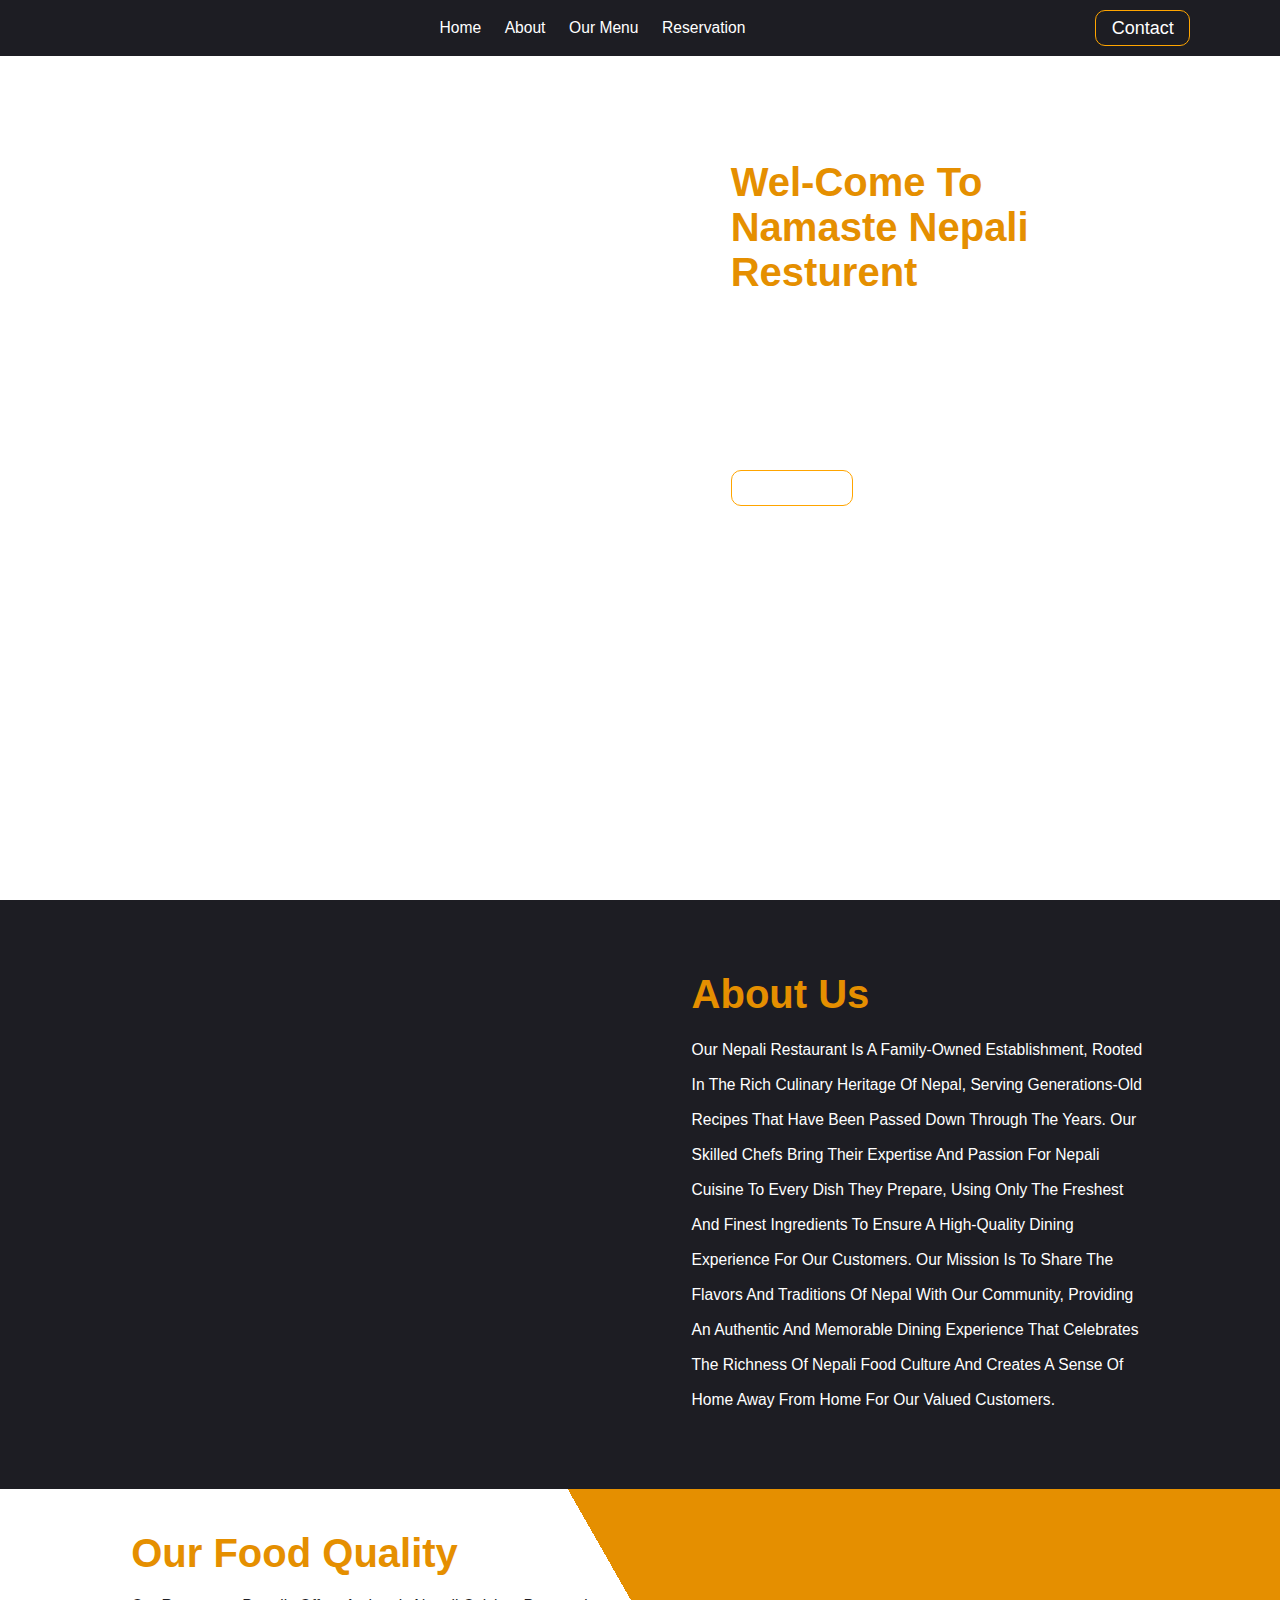
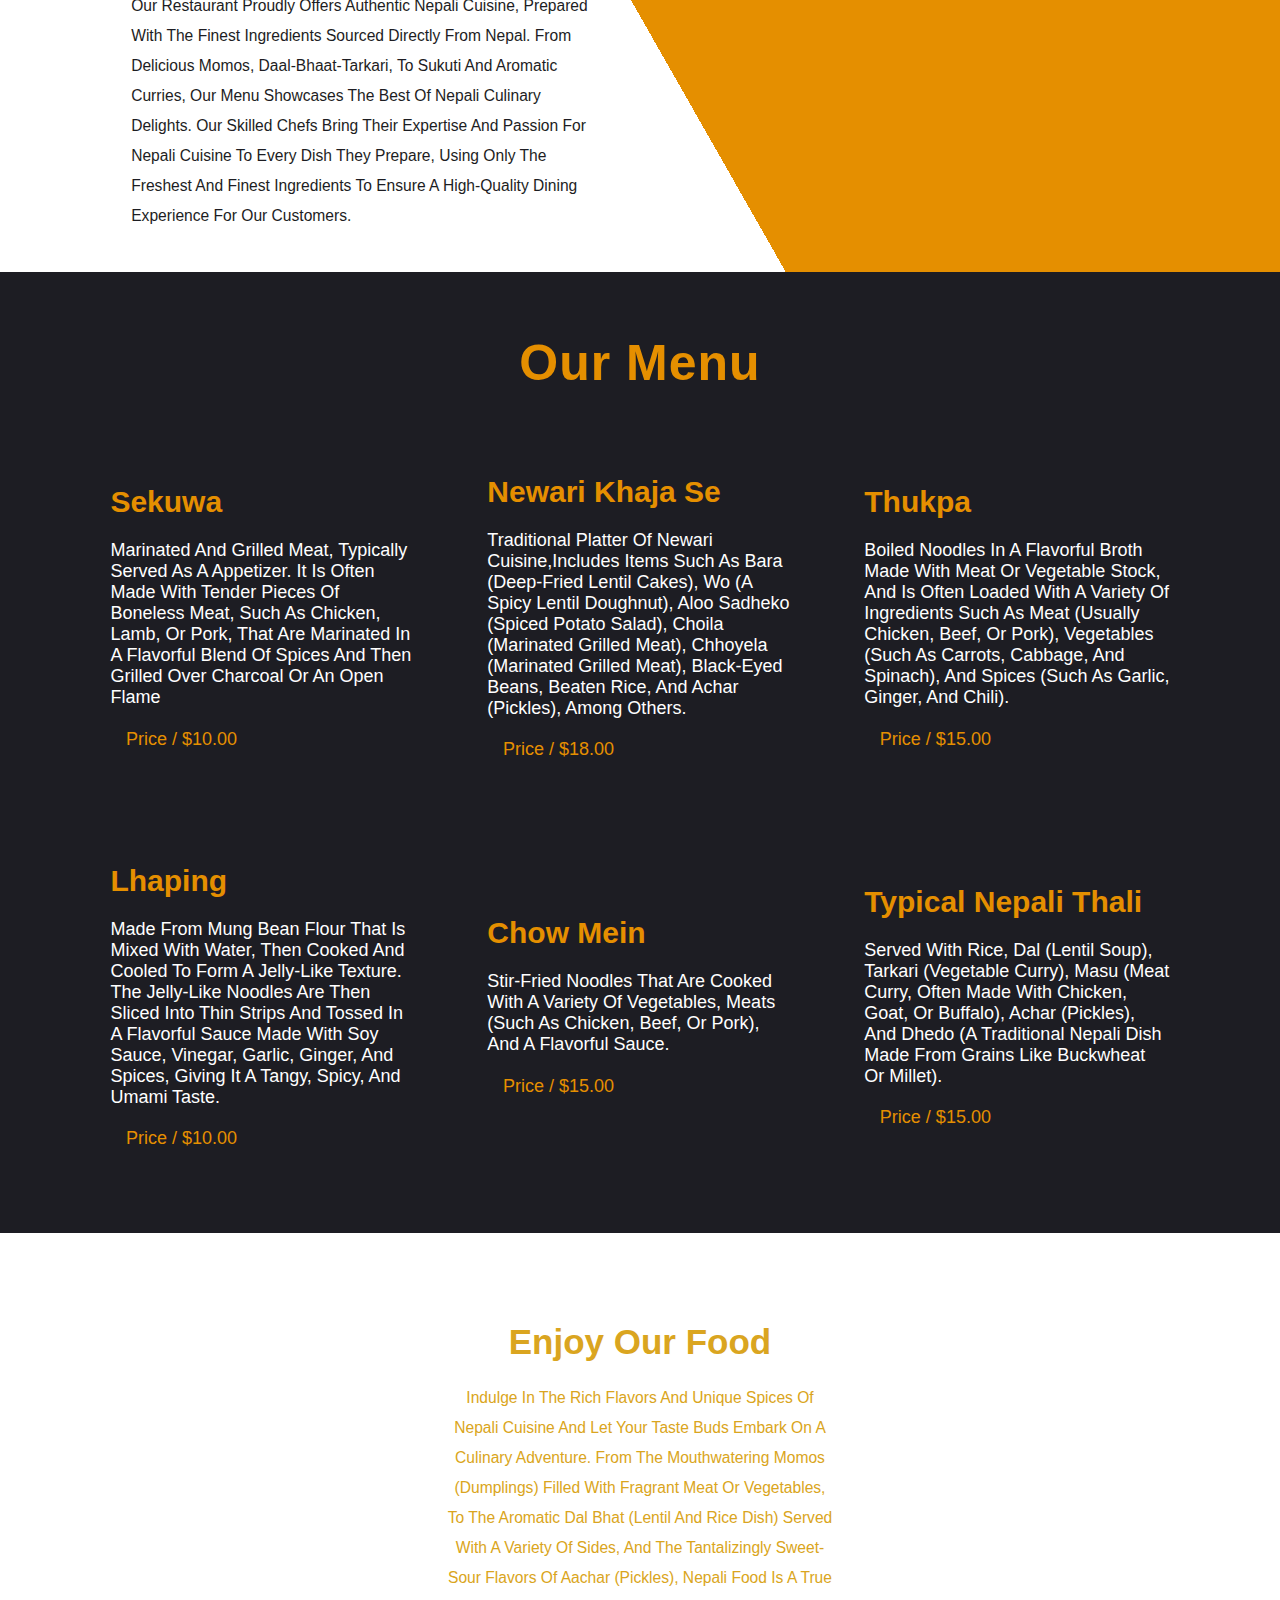
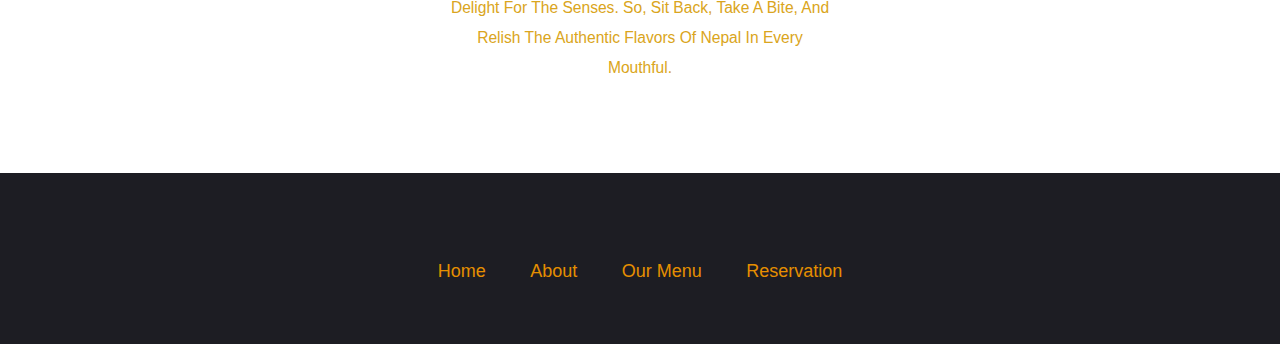
==== index.html @ a3cf095b "Add files via upload" ====
<!DOCTYPE html>
<html lang="en">
<head>
    <meta charset="UTF-8">
    <meta http-equiv="X-UA-Compatible" content="IE=edge">
    <meta name="viewport" content="width=device-width, initial-scale=1.0">
    <title>Document</title>
    
   
    <!-- style link here -->
    <link rel="stylesheet" href="style.css">
    

</head>
<body>
    
    <header class="header">
        <div class="logo">
            <img src="images/Nepal-National-Flag.webp" alt="">
        </div>

         <!-- navbar Section -->
        <nav class="navbar">
            <a href="index.html">home</a>
            <a href="about.html">about</a>
            <a href="ourmenu.html">our menu</a>
            <a href="reservation.html">Reservation</a>
        </nav>

       <!-- contact Section -->  
   <div class="icons">
            <div id="menu-bar" class="fas fa-bars"></div>
            <a class="contact-btn" href="#">contact</a>
     </div>
      

    </header>

            <!-- Home Section -->
     <div class="home">

        <div class="main-home">
            <div class="home-inner-content">
                <div class="home-image">
                <img src="images/Aloo-Puri-1-1--modified.png" alt="">
                </div>
            </div>

            <div class="home-inner-content">
                <div class="home-text-content">
                <h1>Wel-come to Namaste Nepali Resturent</h1>
                <p>Our restaurant proudly offers authentic Nepali cuisine, prepared with the finest ingredients sourced directly from Nepal.
                    From delicious momos, daal-bhaat-tarkari, to sukuti and aromatic curries, our menu showcases the best of Nepali culinary delights.

                </p>
                <a href="#">contact us</a>
                </div>
            </div>
        </div>

    </div>

<!-- About Section -->
    <div id="about" class="about">
        <div class="main-about">
            <div class="about-content">
                <div class="about-inner-content">
                    <img class="myimageabout" src="images/Shyabhale.webp" alt="">
                </div>
            </div>

            <div class="about-content">
                <div class="about-inner-content">
                    <div class="about-text-content">
                        <h1>About us</h1>
                        <p> Our Nepali restaurant is a family-owned establishment, rooted in the rich culinary heritage of Nepal, 
                            serving generations-old recipes that have been passed down through the years.
                            Our skilled chefs bring their expertise and passion for Nepali cuisine to every dish they prepare,
                            using only the freshest and finest ingredients to ensure a high-quality dining experience for our customers.
                            Our mission is to share the flavors and traditions of Nepal with our community, providing an authentic and memorable 
                            dining experience that celebrates the richness of Nepali food culture and creates a sense of home away from home for our valued customers.</p>

                    </div>
                </div>
            </div>
        </div>
    </div>


    <!-- Our Food Quality Section -->

    <div class="quality">
        <div class="main-quality">
            <div class="main-inner-quality">
                <div class="quality-content">
                    <h1>Our food quality</h1>
                    <p>Our restaurant proudly offers authentic Nepali cuisine, prepared with the finest ingredients sourced directly from Nepal.
                        From delicious momos, daal-bhaat-tarkari, to sukuti and aromatic curries, our menu showcases the best of Nepali culinary delights.
                        Our skilled chefs bring their expertise and passion for Nepali cuisine to every dish they prepare,
                        using only the freshest and finest ingredients to ensure a high-quality dining experience for our customers.
    </p>

                </div>
            </div>



            <div class="main-inner-quality">
                <div class="quality-content qulity-image">
                    <img src="images/fried-momo.webp" alt="">
                </div>
            </div>
        </div>
    </div>

<!-- Our Menu Section -->
    <div class="menu">

        <h1>Our Menu</h1>

        <div class="main-menu">
            <div class="inner-menu">
                <div class="menu-image">
                    <img src="images/sekuwa.jpg" alt="">  
                </div>
                <div class="menu-food-text">
                    <h2>Sekuwa</h2>
                    <p>   Marinated and grilled meat,
                         typically served as a appetizer. It is often made with tender pieces of boneless meat, 
                         such as chicken, lamb, or pork, that are marinated in a flavorful blend of spices and then grilled over charcoal or an open flame</p>
                    <p> <span>Price / $10.00</span> </p>
                </div>
           
                
            </div>

            

            <div class="inner-menu">
                <div class="menu-image">
                    <img src="images/newari-khaja-set.webp" alt="">
                    
                </div>
                <div class="menu-food-text">
                    <h2>Newari Khaja Se</h2>
                    <p> Traditional platter of Newari cuisine,includes items such as bara (deep-fried lentil cakes), wo (a spicy lentil doughnut),
                        aloo sadheko (spiced potato salad), choila (marinated grilled meat), chhoyela (marinated grilled meat), black-eyed beans, beaten rice, 
                        and achar (pickles), among others.</p>
                    <p> <span>Price / $18.00</span> </p>
                </div>
            </div>

            <div class="inner-menu">
                <div class="menu-image">
                    <img src="images/Thukpa.jpg" alt="">
                    
                </div>
                <div class="menu-food-text">
                    <h2>Thukpa</h2>
                    <p> Boiled noodles in a flavorful broth made with meat or vegetable stock, and is often loaded with a variety of ingredients such as meat 
                        (usually chicken, beef, or pork), vegetables (such as carrots, cabbage, and spinach), and spices (such as garlic, ginger, and chili).</p>
                        <p> <span>Price / $15.00</span> </p>
                </div>
            </div>

            <div class="inner-menu">
                <div class="menu-image">
                    <img src="images/white-lhaping.webp" alt="">
                </div>
                <div class="menu-food-text">
                    <h2>lhaping</h2>
                    <p> Made from mung bean flour that is mixed with water,
                         then cooked and cooled to form a jelly-like texture. 
                         The jelly-like noodles are then sliced into thin strips 
                         and tossed in a flavorful sauce made with soy sauce, vinegar, 
                         garlic, ginger, and spices, giving it a tangy, spicy, and umami taste.</p>
                    <p> <span>Price / $10.00</span> </p>
                </div>
            </div>

            <div class="inner-menu">
                <div class="menu-image">
                    <img src="images/mix-chaumine.jpg" alt="">
                </div>
                <div class="menu-food-text">
                    <h2>Chow Mein</h2>
                    <p> Stir-fried noodles that are cooked with a variety of vegetables, meats (such as chicken, beef, or pork), and a flavorful sauce. </p>
                    <p> <span>Price / $15.00</span> </p>
                </div>
            </div>

            <div class="inner-menu">
                <div class="menu-image">
                    <img src="images/thakali_thali.jpg" alt="">
                </div>
                <div class="menu-food-text">
                    <h2>Typical Nepali Thali</h2>
                    <p> Served with rice, dal (lentil soup), tarkari (vegetable curry), masu (meat curry, often made with chicken, goat, or buffalo),
                         achar (pickles), and dhedo (a traditional Nepali dish made from grains like buckwheat or millet).</p>
                    <p> <span>Price / $15.00</span> </p>
                </div>
            </div>
        </div>
    </div>


<!-- Enjoy OUr Food Section -->
    <div class="enjoy-our-food">

        <div class="food-main-content">
            <h1>enjoy our food</h1>
            <p>Indulge in the rich flavors and unique spices of Nepali cuisine and let your taste buds embark on a culinary adventure. 
                From the mouthwatering momos (dumplings) filled with fragrant meat or vegetables, to the aromatic dal bhat (lentil and rice dish)
                 served with a variety of sides, and the tantalizingly sweet-sour flavors of aachar (pickles), Nepali food is a true delight for the senses.
                  So, sit back, take a bite, and relish the authentic flavors of Nepal in every mouthful.</p>
        </div>

    </div>
    
<!-- Footer Section -->
    <div class="footer">
        <div class="main-footer">
            <div class="footer-logo"><img src="images/footerlogo.png" alt=""></div>
        </div>

        <footer class="footer-navbar">
            <a href="index.html">home</a>
            <a href="about.html">about</a>
            <a href="ourmenu.html">our menu</a>
            <a href="reservation.html">Reservation</a>
        </footer>

    </div>


</body>
</html>
---- style.css ----
:root{
    --btn-color:#e58f00;
    --about-sec:#1d1d23;
    
}
*{
    padding: 0;
    margin: 0;
    box-sizing: border-box;
    outline: none;
    text-decoration: none;
    font-family: 'Roboto', sans-serif;
    transition: 0.5s;
    text-transform: capitalize;
}
html{
    font-size: 65%;
    scroll-behavior: smooth;
}

.header{
    padding: 1rem 7%;
    position: fixed;
    left: 0;
    right: 0;
    display: flex;
    justify-content: space-between;
    align-items: center;
    z-index: 100;
    background: #1d1d23;
}

.logo img{
    width: 60px;
}

/*vavbar-section*/
.navbar a{
    color: white;
    margin: 0.5rem;
    padding: 0.5rem;
    font-size: 1.5rem;
}
.navbar a:hover{
    color: var(--btn-color);
}
.icons div{
    color: white;
    font-size: 1.5rem;
    margin-right: 10px;
    display: none;
}
.icons div:hover{
    cursor: pointer;
}

.icons a{
    color: white;
    padding: 0.6rem 1.5rem;
    border: 1px solid orange;
    border-radius: 10px;
    font-size: 18px;
   transition: 0.5s;
   display: inline-block;
}
.contact-btn:hover{
    transform: scale(1.1);
    background: var(--btn-color);
    border: 1px solid white;
}

.navbar.active{
    clip-path: polygon(0 0, 100% 0, 100% 100%, 0% 100%);
}

/* design for home section */

.home{
    padding: 1rem 7%;
    background: url(images/background.png);
    min-height: 100vh;
    height: 100%;
    background-position: center;
    background-size: cover;
    background-repeat: no-repeat;
}
.main-home{
    display: flex;
    justify-content: center;
    align-items: center;
    flex-wrap: wrap;
    gap: 15px;
    padding-top: 150px;
    padding-left: 4rem;
    padding-right: 4rem;
}
.home-inner-content{
    flex: 1 1 45rem;
}
.home-image{
    width: 100%;
    height: 100%;
    position: relative;
    
}
.home-image img{
    width: 100%;
    position: absolute;
    transform: translate(0%, -40%);
    animation: mymove 5s infinite ease-in-out;
}


@keyframes mymove {
    0%   {top: 0px;}
    50%   {top: 15px;}
    75%   {top: 10px;}
    100%   {top: 0px;}
  }
.home-text-content{
    padding: 0 8rem;
}
.home-text-content h1{
    font-size: 40px;
    color: #e58f00;
}
.home-text-content p{
    color: white;
    font-size: 1.5rem;
    margin-top: 10px;
    margin-bottom: 15px;
    line-height: 25px;
}
.home-text-content a{
    color: white;
    padding: 0.6rem 1.5rem;
    border: 1px solid orange;
    border-radius: 10px;
    font-size: 18px;
   transition: 0.5s;
   display: inline-block;
}
.home-text-content a:hover{
    transform: scale(1.1);
    background: var(--btn-color);
    border: 1px solid white;
}


/*---------about-section---------*/
.about{
    padding: 2rem 7%;
    background: var(--about-sec);
}
.main-about{
    display: flex;
    justify-content: center;
    align-items: center;
    flex-wrap: wrap;
    gap: 20px;
    
}
.about-content{
    flex: 1 1 45rem;
}
.about-inner-content{
    width: 100%;
    margin: 20px auto;
    padding-top: 3rem;
    padding-bottom: 3rem;
}
.about-content .about-inner-content img{
    width: 80%;
    margin-left: 100px;
}
.about-text-content{
    padding: 0 4rem;
}
.about-text-content h1{
    color: #e58f00;
    font-size: 40px;
    margin-bottom: 15px;
}
.about-text-content p{
    color: white;
    font-size: 1.5rem;
    line-height: 35px;
}


/*---------our food quality-section---------*/
.quality{
    padding: 4rem 7%;
    background-image: linear-gradient(60.34deg, white 52.45%, var(--btn-color) 52.45%);
}
.main-quality{
    display: flex;
    justify-content: center;
    align-items: center;
    flex-wrap: wrap;
    gap: 15px;
}
.main-inner-quality{
    flex: 1 1 45rem;
}
.quality-content{
    padding: 0 4rem;
}
.quality-content h1{
    color: var(--btn-color);
    font-size: 40px;
    margin-bottom: 15px;
}
.quality-content p{
    color: var(--about-sec);
    font-size: 1.5rem;
    line-height: 30px;
}
.qulity-image{
    width: 100%;
}
.qulity-image img{
    width: 100%;
    object-fit: cover;
}


/*-----------menu-section----------*/
.menu{
    padding: 4rem 7%;
    background: var(--about-sec);
}



.menu h1{
    margin: 20px auto;
    font-size: 50px;
    text-align: center;
    padding-bottom: 3rem;
    color: var(--btn-color);
    letter-spacing: 1px;
    
    

}
.main-menu{
    display: flex;
    justify-content: center;
    align-items: center;
    gap: 30px;
    flex-wrap: wrap;
  
}
.inner-menu{
    flex: 1 1 300px;
    
}
.inner-menu .menu-image img{
    width: 100%;
}
.inner-menu .menu-image:hover img{
    transform: perspective(1000px) rotateX(-4.80deg) rotateY(-10.23deg) scale3d(1.05,1.05,1.05);
    clip-path: polygon(20% 0%, 80% 0%, 100% 20%, 100% 80%, 80% 100%, 20% 100%, 0% 80%, 0% 20%);
}
.enjoy-our-food{
    padding: 2rem 7%;
    background: url(images/momo1.jpg);
    background-size: cover;
    background-position: center center;
    background-repeat: no-repeat;
    min-height: 60vh;
    display: flex;
    justify-content: center;
    align-items:center;
}


.food-main-content{
    width: 40%;
    border: 4px solid white;
    padding: 2rem;
}
.food-main-content h1{
    color: goldenrod;
    font-size: 35px;
    text-align: center;
    padding: 1rem 0;
}
.food-main-content p{
    color: goldenrod;
    font-size: 1.5rem;
    text-align: center;
    padding: 1rem 0;
    line-height: 30px;
}


.menu-food-text{
    padding: 2rem 2rem;
}
.menu-food-text h2{
    color: var(--btn-color);
    font-size: 30px;
}
.menu-food-text p{
    color:white;
    font-size:18px;
    margin: 2rem 0;
}
.menu-food-text p span{
    color: #e58f00;
    padding: 0.5rem 1.5rem;
    transition: 0.3s;
    cursor: pointer;
}
.menu-food-text p:hover span{
    border: 1px solid white;
    background: var(--btn-color);
    color: white;
    transform: scale(1.1);
}





.footer{
    background: #1d1d23;
    padding: 6rem 10rem;
    display: flex;
    justify-content: center;
    align-items: center;
    flex-direction: column;
}
.main-footer{
    width: 100%;
    margin: 0 auto;
    text-align: center;
}
.main-footer img{
    width: 200px;
}
.footer-navbar{
    margin-top: 15px;
}
.footer-navbar a{
    color: #e58f00;
    font-size: 18px;
    margin: 1rem;
    padding: 1rem;
}



/*=====reservation=======*/

.wd{position: relative;
    right:0;
    top: 15px;
    height: 200%;
    background-color: black;
    padding: 55px;
    background-image: url(images/Aloo-Puri-1-1-.jpg);
    

}

.fieldset{
    padding: 60px;
    margin: auto;
   width: fit-content;
   background-color: black;
   opacity: 60%;

}

.wd h1{
    text-align: center;
    text-transform: uppercase;
    font-weight: 100px ;
    color: goldenrod;
    margin: 5px;
    

}
.wd h2{
    text-align:center;
    color: goldenrod;
    font-weight: normal;
    text-decoration: underline;



}

.label{
    color: goldenrod;
 size: 20px;
}



















@media (max-width:767px) {
    .header{
        padding: 3rem;
    }
    .icons div{
        display: initial;
    }
    .navbar{
        position: absolute;
        width: 100%;
        height: 100vh;
        left: 0;
        top: 100%;
        background-color: var(--btn-color);
        clip-path: polygon(0 0, 100% 0, 100% 0, 0 0);


    }
    .navbar a{
        display: block;
        text-align: center;
        margin: 1rem;
        padding: 1rem;
    }

    /* home css desing */

    .home-text-content{
        padding: 0 2rem;
    }
    .main-home{
        padding: 2rem 0;
    }
    .home{
        padding-top: 100px;
        
    }
    .home-image img{
        transform: translate(0%, 0%);
    }
    .home-text-content{
        margin-top: 300px;
    }
    .about-content .about-inner-content img{
        width: 100%;
        margin: 0;
        padding: 1rem;
    }
    .quality-content{
        padding: 1rem 2rem;
    }
    .quality-content h1{
        color: var(--about-sec)
    }
    .food-main-content{
        width: 100%;
        border: 4px solid white;
        padding: 1rem;
    }

    .footer-navbar a{
        display: block;
       
    }

}
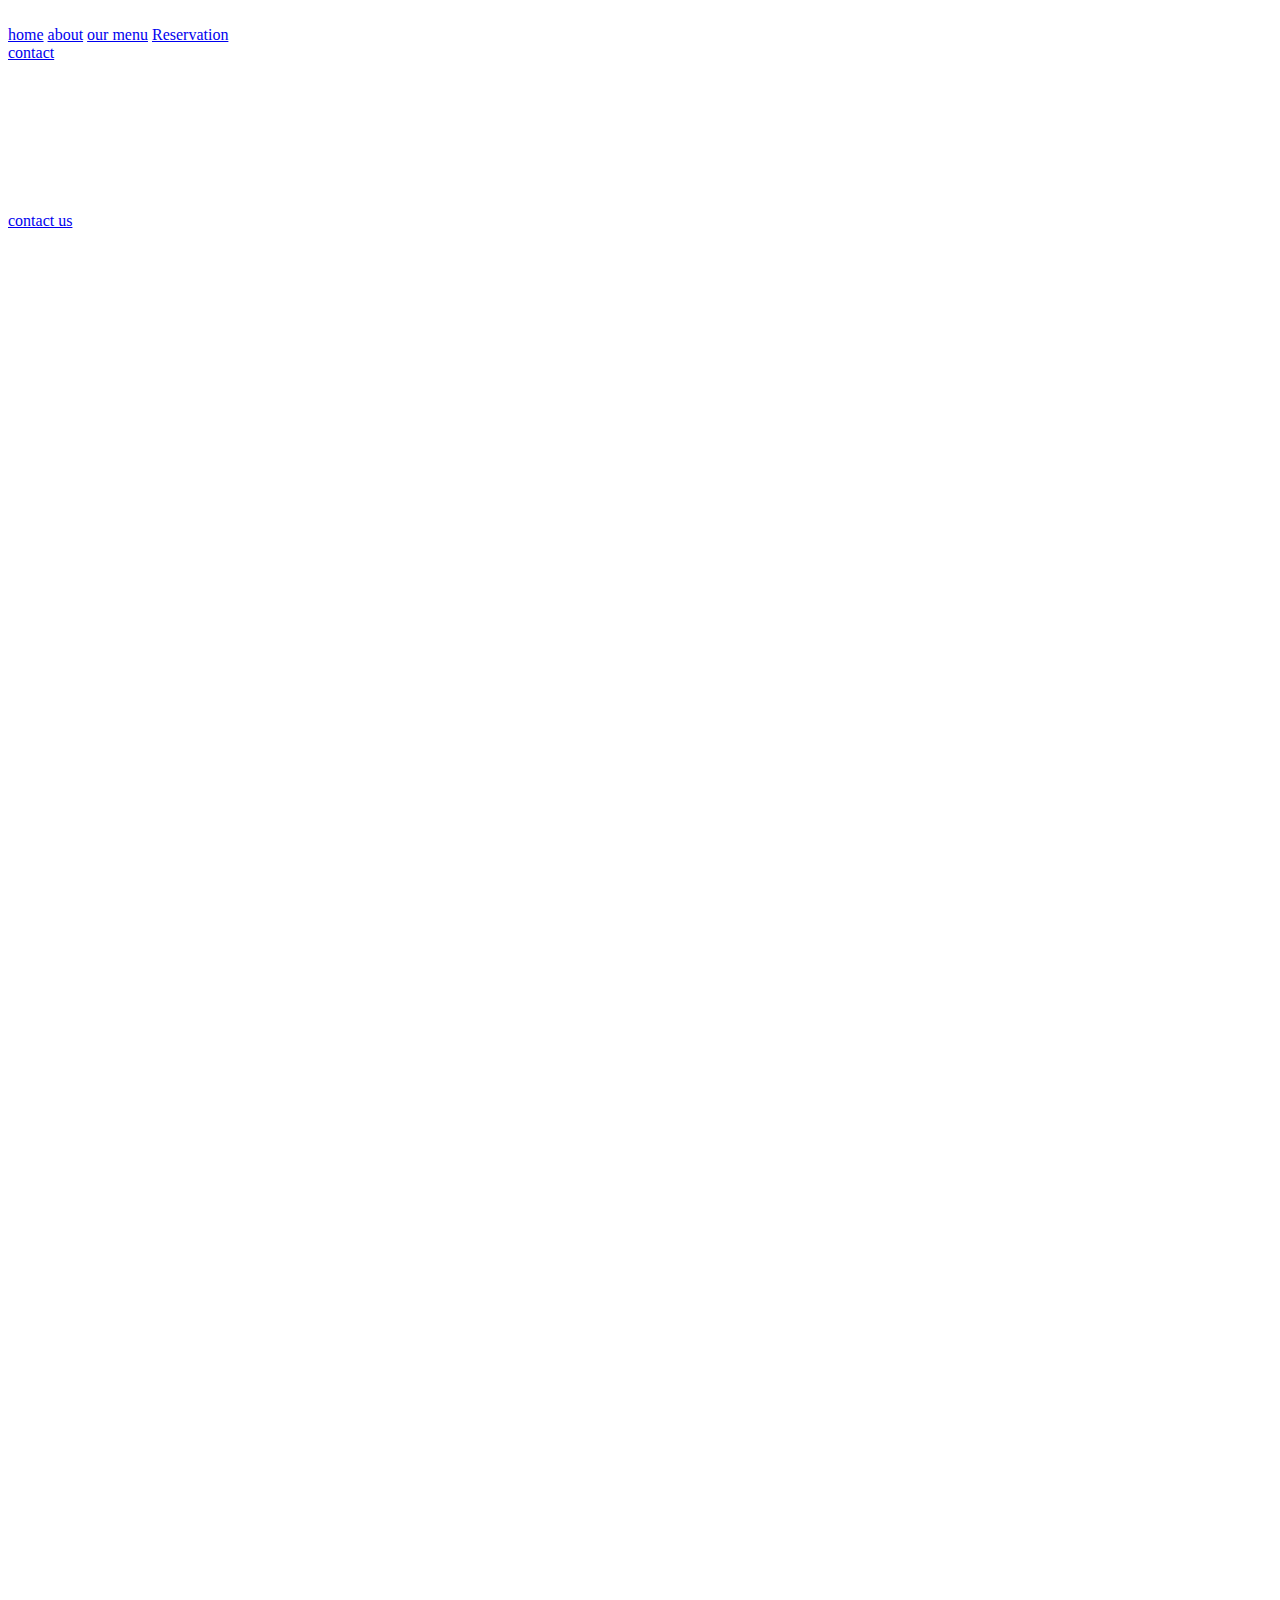
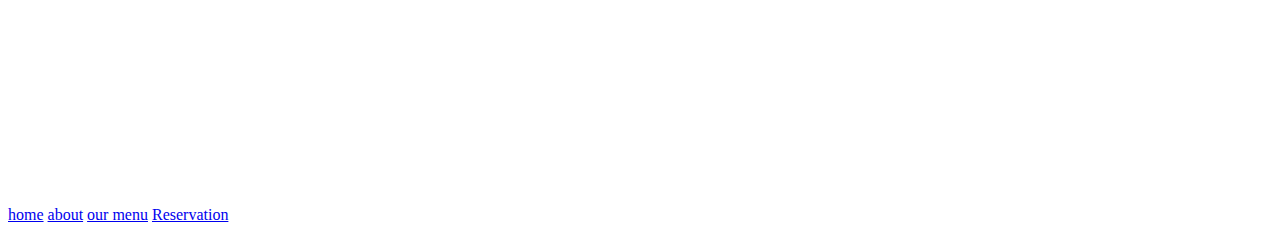
==== commit 17ca717f: "Update index.html" ====
--- a/index.html
+++ b/index.html
@@ -142,7 +142,7 @@
                     
                 </div>
                 <div class="menu-food-text">
-                    <h2>Newari Khaja Se</h2>
+                    <h2>Newari Khaja Set</h2>
                     <p> Traditional platter of Newari cuisine,includes items such as bara (deep-fried lentil cakes), wo (a spicy lentil doughnut),
                         aloo sadheko (spiced potato salad), choila (marinated grilled meat), chhoyela (marinated grilled meat), black-eyed beans, beaten rice, 
                         and achar (pickles), among others.</p>
@@ -234,4 +234,4 @@
 
 
 </body>
-</html>+</html>
--- a/style.css
+++ b/style.css
@@ -1,378 +1,44 @@
-
-:root{
-    --btn-color:#e58f00;
-    --about-sec:#1d1d23;
-    
-}
-*{
-    padding: 0;
-    margin: 0;
-    box-sizing: border-box;
-    outline: none;
-    text-decoration: none;
-    font-family: 'Roboto', sans-serif;
-    transition: 0.5s;
-    text-transform: capitalize;
-}
-html{
-    font-size: 65%;
-    scroll-behavior: smooth;
-}
-
-.header{
-    padding: 1rem 7%;
-    position: fixed;
-    left: 0;
-    right: 0;
-    display: flex;
-    justify-content: space-between;
-    align-items: center;
-    z-index: 100;
-    background: #1d1d23;
-}
-
-.logo img{
-    width: 60px;
-}
-
-/*vavbar-section*/
-.navbar a{
-    color: white;
-    margin: 0.5rem;
-    padding: 0.5rem;
-    font-size: 1.5rem;
-}
-.navbar a:hover{
-    color: var(--btn-color);
-}
-.icons div{
-    color: white;
-    font-size: 1.5rem;
-    margin-right: 10px;
-    display: none;
-}
-.icons div:hover{
-    cursor: pointer;
-}
-
-.icons a{
-    color: white;
-    padding: 0.6rem 1.5rem;
-    border: 1px solid orange;
-    border-radius: 10px;
-    font-size: 18px;
-   transition: 0.5s;
-   display: inline-block;
-}
-.contact-btn:hover{
-    transform: scale(1.1);
-    background: var(--btn-color);
-    border: 1px solid white;
-}
-
-.navbar.active{
-    clip-path: polygon(0 0, 100% 0, 100% 100%, 0% 100%);
-}
-
-/* design for home section */
-
-.home{
-    padding: 1rem 7%;
-    background: url(images/background.png);
-    min-height: 100vh;
-    height: 100%;
-    background-position: center;
-    background-size: cover;
-    background-repeat: no-repeat;
-}
-.main-home{
-    display: flex;
-    justify-content: center;
-    align-items: center;
-    flex-wrap: wrap;
-    gap: 15px;
-    padding-top: 150px;
-    padding-left: 4rem;
-    padding-right: 4rem;
-}
-.home-inner-content{
-    flex: 1 1 45rem;
-}
-.home-image{
-    width: 100%;
-    height: 100%;
-    position: relative;
-    
-}
-.home-image img{
-    width: 100%;
-    position: absolute;
-    transform: translate(0%, -40%);
-    animation: mymove 5s infinite ease-in-out;
-}
-
-
-@keyframes mymove {
-    0%   {top: 0px;}
-    50%   {top: 15px;}
-    75%   {top: 10px;}
-    100%   {top: 0px;}
-  }
-.home-text-content{
-    padding: 0 8rem;
-}
-.home-text-content h1{
-    font-size: 40px;
-    color: #e58f00;
-}
-.home-text-content p{
-    color: white;
-    font-size: 1.5rem;
-    margin-top: 10px;
-    margin-bottom: 15px;
-    line-height: 25px;
-}
-.home-text-content a{
-    color: white;
-    padding: 0.6rem 1.5rem;
-    border: 1px solid orange;
-    border-radius: 10px;
-    font-size: 18px;
-   transition: 0.5s;
-   display: inline-block;
-}
-.home-text-content a:hover{
-    transform: scale(1.1);
-    background: var(--btn-color);
-    border: 1px solid white;
-}
-
-
-/*---------about-section---------*/
-.about{
-    padding: 2rem 7%;
-    background: var(--about-sec);
-}
-.main-about{
-    display: flex;
-    justify-content: center;
-    align-items: center;
-    flex-wrap: wrap;
-    gap: 20px;
-    
-}
-.about-content{
-    flex: 1 1 45rem;
-}
-.about-inner-content{
-    width: 100%;
-    margin: 20px auto;
-    padding-top: 3rem;
-    padding-bottom: 3rem;
-}
-.about-content .about-inner-content img{
-    width: 80%;
-    margin-left: 100px;
-}
-.about-text-content{
-    padding: 0 4rem;
-}
-.about-text-content h1{
-    color: #e58f00;
-    font-size: 40px;
-    margin-bottom: 15px;
-}
-.about-text-content p{
-    color: white;
-    font-size: 1.5rem;
-    line-height: 35px;
-}
-
-
-/*---------our food quality-section---------*/
-.quality{
-    padding: 4rem 7%;
-    background-image: linear-gradient(60.34deg, white 52.45%, var(--btn-color) 52.45%);
-}
-.main-quality{
-    display: flex;
-    justify-content: center;
-    align-items: center;
-    flex-wrap: wrap;
-    gap: 15px;
-}
-.main-inner-quality{
-    flex: 1 1 45rem;
-}
-.quality-content{
-    padding: 0 4rem;
-}
-.quality-content h1{
-    color: var(--btn-color);
-    font-size: 40px;
-    margin-bottom: 15px;
-}
-.quality-content p{
-    color: var(--about-sec);
-    font-size: 1.5rem;
-    line-height: 30px;
-}
-.qulity-image{
-    width: 100%;
-}
-.qulity-image img{
-    width: 100%;
-    object-fit: cover;
-}
-
-
-/*-----------menu-section----------*/
-.menu{
-    padding: 4rem 7%;
-    background: var(--about-sec);
+body{
+    font-family: latha;
+    color:white;
+     background: url(Thali.jpg) no-repeat;
+     background-size: cover;
 }
 
 
 
-.menu h1{
-    margin: 20px auto;
-    font-size: 50px;
+.box {
+width: 900px;
+float: right;
+border: 1px solid black;
+background-color: orange;}
+
+
+.box ul li{
+    width: 120px;
+    float: left;
+    margin: 10px auto;
     text-align: center;
-    padding-bottom: 3rem;
-    color: var(--btn-color);
-    letter-spacing: 1px;
-    
-    
-
-}
-.main-menu{
-    display: flex;
-    justify-content: center;
-    align-items: center;
-    gap: 30px;
-    flex-wrap: wrap;
-  
-}
-.inner-menu{
-    flex: 1 1 300px;
-    
-}
-.inner-menu .menu-image img{
-    width: 100%;
-}
-.inner-menu .menu-image:hover img{
-    transform: perspective(1000px) rotateX(-4.80deg) rotateY(-10.23deg) scale3d(1.05,1.05,1.05);
-    clip-path: polygon(20% 0%, 80% 0%, 100% 20%, 100% 80%, 80% 100%, 20% 100%, 0% 80%, 0% 20%);
-}
-.enjoy-our-food{
-    padding: 2rem 7%;
-    background: url(images/momo1.jpg);
-    background-size: cover;
-    background-position: center center;
-    background-repeat: no-repeat;
-    min-height: 60vh;
-    display: flex;
-    justify-content: center;
-    align-items:center;
 }
 
-
-.food-main-content{
-    width: 40%;
-    border: 4px solid white;
-    padding: 2rem;
-}
-.food-main-content h1{
-    color: goldenrod;
-    font-size: 35px;
-    text-align: center;
-    padding: 1rem 0;
-}
-.food-main-content p{
-    color: goldenrod;
-    font-size: 1.5rem;
-    text-align: center;
-    padding: 1rem 0;
-    line-height: 30px;
+.box ul li a{
+    text-decoration: none;
+    color: black;
 }
 
-
-.menu-food-text{
-    padding: 2rem 2rem;
+.box ul li:hover{
+    background-color: green; 
 }
-.menu-food-text h2{
-    color: var(--btn-color);
-    font-size: 30px;
-}
-.menu-food-text p{
-    color:white;
-    font-size:18px;
-    margin: 2rem 0;
-}
-.menu-food-text p span{
-    color: #e58f00;
-    padding: 0.5rem 1.5rem;
-    transition: 0.3s;
-    cursor: pointer;
-}
-.menu-food-text p:hover span{
-    border: 1px solid white;
-    background: var(--btn-color);
-    color: white;
-    transform: scale(1.1);
+.box ul li:hover{
+    color:white; 
 }
 
-
-
-
-
-.footer{
-    background: #1d1d23;
-    padding: 6rem 10rem;
-    display: flex;
-    justify-content: center;
-    align-items: center;
-    flex-direction: column;
-}
-.main-footer{
-    width: 100%;
-    margin: 0 auto;
-    text-align: center;
-}
-.main-footer img{
-    width: 200px;
-}
-.footer-navbar{
-    margin-top: 15px;
-}
-.footer-navbar a{
-    color: #e58f00;
-    font-size: 18px;
-    margin: 1rem;
-    padding: 1rem;
-}
-
-
-
-/*=====reservation=======*/
-
-.wd{position: relative;
-    right:0;
-    top: 15px;
-    height: 200%;
+.wd{
+    width: 300px;
+    height: 600px;
     background-color: black;
+    opacity: 0.9;
     padding: 55px;
-    background-image: url(images/Aloo-Puri-1-1-.jpg);
-    
-
-}
-
-.fieldset{
-    padding: 60px;
-    margin: auto;
-   width: fit-content;
-   background-color: black;
-   opacity: 60%;
 
 }
 
@@ -380,118 +46,13 @@
     text-align: center;
     text-transform: uppercase;
     font-weight: 100px ;
-    color: goldenrod;
-    margin: 5px;
-    
 
 }
-.wd h2{
-    text-align:center;
-    color: goldenrod;
+.wd h3{
+    text-align:justify;
+    color: darkgray;
     font-weight: normal;
-    text-decoration: underline;
 
 
 
-}
-
-.label{
-    color: goldenrod;
- size: 20px;
-}
-
-
-
-
-
-
-
-
-
-
-
-
-
-
-
-
-
-
-
-@media (max-width:767px) {
-    .header{
-        padding: 3rem;
-    }
-    .icons div{
-        display: initial;
-    }
-    .navbar{
-        position: absolute;
-        width: 100%;
-        height: 100vh;
-        left: 0;
-        top: 100%;
-        background-color: var(--btn-color);
-        clip-path: polygon(0 0, 100% 0, 100% 0, 0 0);
-
-
-    }
-    .navbar a{
-        display: block;
-        text-align: center;
-        margin: 1rem;
-        padding: 1rem;
-    }
-
-    /* home css desing */
-
-    .home-text-content{
-        padding: 0 2rem;
-    }
-    .main-home{
-        padding: 2rem 0;
-    }
-    .home{
-        padding-top: 100px;
-        
-    }
-    .home-image img{
-        transform: translate(0%, 0%);
-    }
-    .home-text-content{
-        margin-top: 300px;
-    }
-    .about-content .about-inner-content img{
-        width: 100%;
-        margin: 0;
-        padding: 1rem;
-    }
-    .quality-content{
-        padding: 1rem 2rem;
-    }
-    .quality-content h1{
-        color: var(--about-sec)
-    }
-    .food-main-content{
-        width: 100%;
-        border: 4px solid white;
-        padding: 1rem;
-    }
-
-    .footer-navbar a{
-        display: block;
-       
-    }
-
-}
-
-
-
-
-
-
-
-
-
-
-
+}